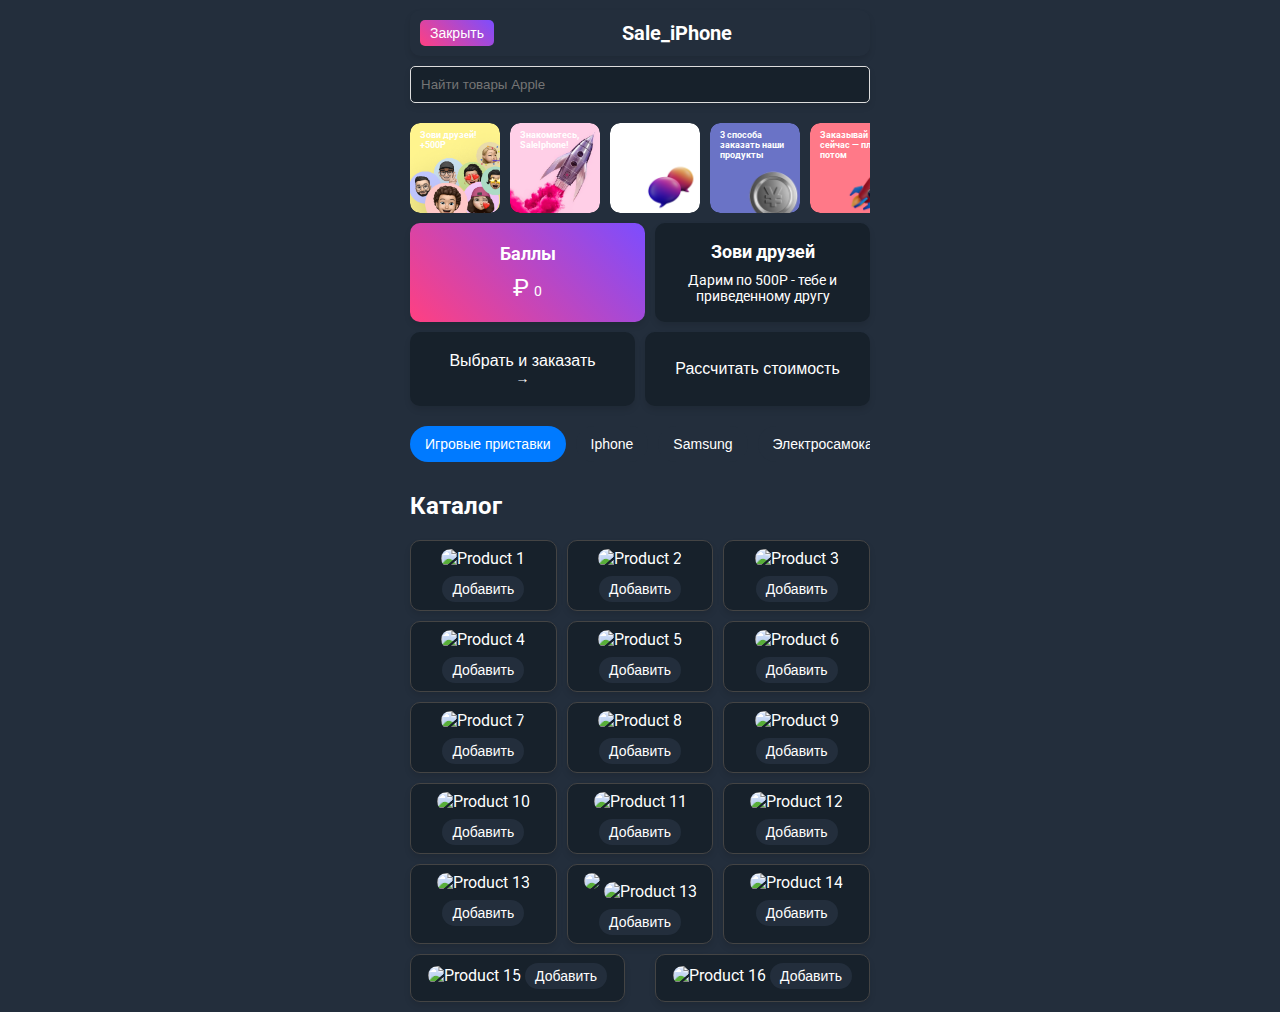
==== index.html @ dcdafd9f "Категория 2" ====
<!DOCTYPE html>
<html lang="ru">
<head>
    <meta charset="UTF-8">
    <meta name="viewport" content="width=device-width, initial-scale=1.0">
    <title>Sale_iPhone</title>
    <link rel="stylesheet" href="style.css">
    <link rel="preconnect" href="https://fonts.googleapis.com">
    <link rel="preconnect" href="https://fonts.gstatic.com" crossorigin>
    <link href="https://fonts.googleapis.com/css2?family=Roboto:wght@400;500;700&display=swap" rel="stylesheet">
    <link href="https://fonts.googleapis.com/css2?family=Pacifico&display=swap" rel="stylesheet">
</head>
<body>
    <div class="app-container">
        <header>
            <button class="close-btn">Закрыть</button>
            <span class="app-name">Sale_iPhone</span>
            <div id="user-info" class="user-info"></div>
        </header>
        <div class="search-bar">
            <input type="text" placeholder="Найти товары Apple">
        </div>
        <div class="navigation">
            <button id="home-btn" class="nav-btn hidden">Главная</button>
            <button id="stats-btn" class="nav-btn" style="display: none;">Статистика</button>
        </div>

        <!-- Слайдер с изображениями -->
        <div class="slider-container">
            <div class="story-item">
                <img src="media/1.png" alt="Зови друзей! +500Р" class="story-item-image">
                <div class="story-item-title">Зови друзей! +500Р</div>
            </div>
            <!-- Добавьте остальные элементы слайдера -->
                <div class="story-item">
                    <img src="media/2.png" alt="Знакомьтесь, Poizon!" class="story-item-image">
                    <div class="story-item-title">Знакомьтесь, SaleIphone!</div>
                </div>
                <div class="story-item">
                    <img src="media/3.png" alt="Что умеет Unicom?" class="story-item-image">
                    <div class="story-item-title">Что умеет наш бот?</div>
                </div>
                <div class="story-item">
                    <img src="media/4.png" alt="3 способа заказать кроссовки" class="story-item-image">
                    <div class="story-item-title">3 способа заказать наши продукты</div>
                </div>
                <div class="story-item">
                    <img src="media/5.png" alt="Заказывай сейчас — плати потом" class="story-item-image">
                    <div class="story-item-title">Заказывай сейчас — плати потом</div>
                </div>
                <div class="story-item">
                    <img src="media/6.png" alt="Как выбрать размер Iphone?" class="story-item-image">
                    <div class="story-item-title">Как выбрать размер Iphone?</div>
                </div>
                <div class="story-item">
                    <img src="media/7.png" alt="500 Iphone в наличии" class="story-item-image">
                    <div class="story-item-title">500 Iphone в наличии</div>
                </div>
                <div class="story-item">
                    <img src="media/8.png" alt="Построй свой бизнес на товарах Apple" class="story-item-image">
                    <div class="story-item-title">Построй свой бизнес на товарах Apple</div>
                </div>

        
        </div>

        <!-- Блок с баллами, кнопками и вкладками -->
        <div class="top-section">
            <div class="points-section">
                <div class="points-title">Баллы</div>
                <div class="points-value">0</div>
            </div>
            <div class="invite-section">
                <div class="invite-title">Зови друзей</div>
                <div class="invite-text">Дарим по 500Р - тебе и приведенному другу</div>
            </div>
        </div>
        <div class="bottom-section">
            <button class="action-btn select-order-btn">Выбрать и заказать <span class="arrow">→</span></button>
            <button class="action-btn calculate-cost-btn">Рассчитать стоимость</button>
        </div>
        
        <!-- Блок с вкладками -->
        <div class="tabs-container">
            <div class="tabs">
                <button class="tab-button active" data-tab="tab1">Игровые приставки</button>
                <button class="tab-button" data-tab="tab2">Iphone</button>
                <button class="tab-button" data-tab="tab3">Samsung</button>
                <button class="tab-button" data-tab="tab4">Электросамокаты</button>
                <button class="tab-button" data-tab="tab5">Колонки</button>
                <button class="tab-button" data-tab="tab6">Виниловые пластинки</button>
                <button class="tab-button" data-tab="tab7">Диски на пc 5</button>
            </div>
        </div>

        <h2>Каталог</h2>
        <div id="main-content" class="products-list">
            <!-- Товары для первой вкладки -->
            <div class="item" data-category="tab1">
                <img src="https://opis-cdn.tinkoffjournal.ru/mercury/best-iphones-short-1.nuuqgo7p7bnz..png" alt="Product 1" class="img" id="img1">
                <button class="btn" id="btn1">Добавить</button>
            </div>
            <div class="item" data-category="tab1">
                <img src="https://opis-cdn.tinkoffjournal.ru/mercury/best-iphones-2.g82vmp0ybhyv..jpg" alt="Product 2" class="img" id="img2">
                <button class="btn" id="btn2">Добавить</button>
            </div>
            <div class="item" data-category="tab1">
                <img src="https://www.apple.com/v/ipad/home/ck/images/overview/welcome/welcome_hero_startframe__t2k4bw3ehv2a_xlarge.jpg" alt="Product 3" class="img" id="img3">
                <button class="btn" id="btn3">Добавить</button>
            </div>
            <div class="item" data-category="tab1">
                <img src="https://opis-cdn.tinkoffjournal.ru/mercury/best-iphones-short-1.nuuqgo7p7bnz..png" alt="Product 4" class="img" id="img4">
                <button class="btn" id="btn4">Добавить</button>
            </div>

            <!-- Товары для второй вкладки -->
            <div class="item" data-category="tab2">
                <img src="https://store-apple.msk.ru/image/cache/catalog/tovary/macbook/air-m2-2022/apple-macbook-air-m2-midnight-2022-800x800.jpg" alt="Product 5" class="img" id="img5">
                <button class="btn" id="btn5">Добавить</button>
            </div>
            <div class="item" data-category="tab2">
                <img src="https://www.apple.com/v/ipad/home/ck/images/overview/welcome/welcome_hero_startframe__t2k4bw3ehv2a_xlarge.jpg" alt="Product 6" class="img" id="img6">
                <button class="btn" id="btn6">Добавить</button>
            </div>
            <div class="item" data-category="tab2">
                <img src="https://opis-cdn.tinkoffjournal.ru/mercury/best-iphones-2.g82vmp0ybhyv..jpg" alt="Product 7" class="img" id="img7">
                <button class="btn" id="btn7">Добавить</button>
            </div>
            <div class="item" data-category="tab2">
                <img src="https://opis-cdn.tinkoffjournal.ru/mercury/best-iphones-short-1.nuuqgo7p7bnz..png" alt="Product 8" class="img" id="img8">
                <button class="btn" id="btn8">Добавить</button>
            </div>

            <!-- Товары для третьей вкладки -->
            <div class="item" data-category="tab3">
                <img src="https://opis-cdn.tinkoffjournal.ru/mercury/best-iphones-2.g82vmp0ybhyv..jpg" alt="Product 9" class="img" id="img9">
                <button class="btn" id="btn9">Добавить</button>
            </div>
            <div class="item" data-category="tab3">
                <img src="https://opis-cdn.tinkoffjournal.ru/mercury/best-iphones-short-1.nuuqgo7p7bnz..png" alt="Product 10" class="img" id="img10">
                <button class="btn" id="btn10">Добавить</button>
            </div>
            <div class="item" data-category="tab3">
                <img src="https://www.apple.com/v/ipad/home/ck/images/overview/welcome/welcome_hero_startframe__t2k4bw3ehv2a_xlarge.jpg" alt="Product 11" class="img" id="img11">
                <button class="btn" id="btn11">Добавить</button>
            </div>
            <div class="item" data-category="tab3">
                <img src="https://store-apple.msk.ru/image/cache/catalog/tovary/macbook/air-m2-2022/apple-macbook-air-m2-midnight-2022-800x800.jpg" alt="Product 12" class="img" id="img12">
                <button class="btn" id="btn12">Добавить</button>
            </div>

            <!-- Товары для четвертой вкладки -->
            <div class="item" data-category="tab4">
                <img src="https://opis-cdn.tinkoffjournal.ru/mercury/best-iphones-short-1.nuuqgo7p7bnz..png" alt="Product 13" class="img" id="img13">
                <button class="btn" id="btn13">Добавить</button>
            </div>
            <div class="item" data-category="tab4">
                <img src="https://store-apple.msk.ru/image/cache/catalog/tovary/macbook/air-m2-2022/apple-macbook-air-m2-midnight-2022-800x
            <!-- Товары для четвертой вкладки -->
            <div class="item" data-category="tab4">
                <img src="https://opis-cdn.tinkoffjournal.ru/mercury/best-iphones-short-1.nuuqgo7p7bnz..png" alt="Product 13" class="img" id="img13">
                <button class="btn" id="btn13">Добавить</button>
            </div>
            <div class="item" data-category="tab4">
                <img src="https://store-apple.msk.ru/image/cache/catalog/tovary/macbook/air-m2-2022/apple-macbook-air-m2-midnight-2022-800x800.jpg" alt="Product 14" class="img" id="img14">
                <button class="btn" id="btn14">Добавить</button>
            </div>
            <div class="item" data-category="tab4">
                <img src="https://www.apple.com/v/ipad/home/ck/images/overview/welcome/welcome_hero_startframe__t2k4bw3ehv2a_xlarge.jpg" alt="Product 15" class="img" id="img15">
                <button class="btn" id="btn15">Добавить</button>
            </div>
            <div class="item" data-category="tab4">
                <img src="https://opis-cdn.tinkoffjournal.ru/mercury/best-iphones-2.g82vmp0ybhyv..jpg" alt="Product 16" class="img" id="img16">
                <button class="btn" id="btn16">Добавить</button>
            </div>

            <!-- Добавьте аналогичные блоки для остальных вкладок (tab5, tab6, tab7) -->
        </div>
        <div id="usercard" class="usercard hidden"></div>
    </div>

    <script src="https://telegram.org/js/telegram-web-app.js"></script>
    <script src="app.js"></script>
</body>
</html>
---- style.css ----
:root {
    --background-color: #232e3c;
    --card-background-color: #17212b;
    --button-background-color: #232e3c;
    --text-color: #ffffff;
    --highlight-color: #007aff;
    --close-button-color: #ff3b30;
    --invite-text-color: #ffffff;
    --font-family: 'Roboto', sans-serif;
    --title-font-family: 'Roboto', sans-serif;
}

body {
    font-family: var(--font-family);
    margin: 0;
    padding: 0;
    background: var(--background-color);
    color: var(--text-color);
}

.app-container {
    width: 100%;
    max-width: 480px;
    margin: 0 auto;
    padding: 10px;
    box-sizing: border-box;
}

header {
    display: flex;
    justify-content: space-between;
    align-items: center;
    background: var(--background-color);
    padding: 10px;
    border-radius: 10px;
    box-shadow: 0 4px 6px rgba(0,0,0,0.1);
    margin-bottom: 10px;
}

.close-btn {
    background: linear-gradient(45deg, #ff4081, #7c4dff);
    color: white;
    border: none;
    padding: 5px 10px;
    border-radius: 5px;
    cursor: pointer;
    font-weight: 500;
    font-size: 14px;
}

.app-name {
    font-size: 20px;
    font-weight: 700;
    color: var(--text-color);
}

.user-info {
    display: flex;
    align-items: center;
    gap: 10px;
}

.user-info img {
    width: 30px;
    height: 30px;
    border-radius: 50%;
}

.search-bar {
    display: flex;
    justify-content: center;
    margin-bottom: 10px;
}

.search-bar input {
    width: 100%;
    padding: 10px;
    border-radius: 5px;
    border: 1px solid #ddd;
    box-shadow: 0 4px 6px rgba(0,0,0,0.1);
    background: var(--card-background-color);
    color: var(--text-color);
}

.navigation {
    display: flex;
    justify-content: center;
    margin-bottom: 10px;
    gap: 10px;
}

.nav-btn {
    background: var(--highlight-color);
    color: white;
    border: none;
    padding: 5px 10px;
    border-radius: 20px;
    cursor: pointer;
    font-weight: 500;
    font-size: 14px;
    transition: transform 0.2s;
}

.nav-btn:hover {
    transform: scale(1.05);
}

.tabs-container {
    overflow-x: auto;
    white-space: nowrap;
    padding-bottom: 10px;
    margin-bottom: 15px;
    -ms-overflow-style: none;  /* для IE и Edge */
    scrollbar-width: none;  /* для Firefox */
}

.tabs-container::-webkit-scrollbar {
    display: none; /* для Chrome, Safari и Opera */
}

.tabs {
    display: inline-flex;
}

.tab-button {
    background-color: var(--button-background-color);
    color: var(--text-color);
    border: none;
    padding: 10px 15px;
    border-radius: 20px;
    cursor: pointer;
    font-weight: 500;
    font-size: 14px;
    margin-right: 10px;
    transition: transform 0.2s;
    white-space: nowrap;
}

.tab-button:hover {
    transform: scale(1.05);
}

.tab-button.active {
    background-color: var(--highlight-color);
}

.slider-container {
    display: flex;
    justify-content: flex-start;
    overflow-x: auto;
    gap: 10px;
    padding-bottom: 10px;
    scrollbar-width: none;
    -ms-overflow-style: none;
}

.slider-container::-webkit-scrollbar {
    display: none;
}

.story-item {
    flex: 0 0 auto;
    width: 90px;
    height: 90px;
    border-radius: 10px;
    background: var(--card-background-color);
    position: relative;
    overflow: hidden;
    text-align: center;
    cursor: pointer;
    display: flex;
    flex-direction: column;
    align-items: center;
    justify-content: center;
}

.story-item img {
    width: 100%;
    height: auto;
    border-radius: 10px;
}

.story-item-title {
    position: absolute;
    top: 5px;
    left: 5px;
    right: 5px;
    font-size: 9px;
    font-family: var(--title-font-family);
    color: var(--invite-text-color);
    background: transparent;
    padding: 2px 5px;
    font-weight: 700;
    text-align: left;
}

.top-section, .bottom-section {
    display: flex;
    justify-content: space-between;
    gap: 10px;
    margin-bottom: 10px;
}

.points-section, .invite-section, .bottom-section .action-btn {
    flex: 1;
    display: flex;
    flex-direction: column;
    align-items: center;
    justify-content: center;
    background: var(--card-background-color);
    border: none;
    border-radius: 10px;
    padding: 20px;
    box-shadow: 0 4px 6px rgba(0,0,0,0.1);
    color: var(--text-color);
}

.points-section {
    background: linear-gradient(45deg, #ff4081, #7c4dff);
}

.points-title, .invite-title, .action-btn {
    font-size: 18px;
    font-weight: bold;
    margin-bottom: 10px;
}

.points-value, .invite-text, .action-btn span {
    font-size: 14px;
}

.action-btn {
    background: #007aff;
    color: white;
    border: none;
    padding: 15px;
    border-radius: 10px;
    cursor: pointer;
    font-weight: 500;
    font-size: 16px;
    transition: transform 0.2s;
    text-align: center;
}

.select-order-btn {
    background: #007aff;
}

.calculate-cost-btn {
    background: #333;
}

.action-btn:hover {
    transform: scale(1.05);
}

.arrow {
    font-size: 20px;
    transition: transform 0.2s;
}

.points-value::before {
    content: '₽';
    font-size: 24px;
    margin-right: 5px;
}

.invite-section {
    background: var(--card-background-color);
    display: flex;
    flex-direction: column;
    align-items: center;
    padding: 10px;
}

.invite-title {
    color: var(--invite-text-color);
    font-size: 18px;
}

.invite-text {
    color: var(--invite-text-color);
    font-size: 14px;
    text-align: center;
}

.catalog {
    padding: 20px;
}

.products-list {
    display: flex;
    flex-wrap: wrap;
    gap: 10px;
    justify-content: space-between;
}

.item {
    background: var(--card-background-color);
    border: 1px solid #444;
    border-radius: 10px;
    flex: 1 1 calc(45% - 10px); /* Уменьшена ширина карточек */
    max-width: calc(45% - 10px); /* Ограничение ширины карточек */
    padding: 8px; /* Уменьшены отступы внутри карточек */
    text-align: center;
    box-shadow: 0 4px 6px rgba(0,0,0,0.1);
    transition: transform 0.2s;
    color: var(--text-color);
}

.item img {
    width: 100%;
    height: auto;
    border-radius: 10px;
    margin-bottom: 8px; /* Уменьшен отступ снизу */
    object-fit: cover;
}

.item button {
    background: var(--button-background-color);
    color: var(--text-color);
    border: none;
    padding: 5px 10px;
    border-radius: 20px;
    cursor: pointer;
    font-weight: 500;
    font-size: 14px;
    transition: transform 0.2s;
}

.item button:hover {
    transform: scale(1.05);
}

/* Дополнительные стили для адаптивности */
@media (max-width: 600px) {
    .item {
        flex: 1 1 calc(50% - 10px); /* Две колонки на экранах до 600px */
    }

    .btn {
        font-size: 12px;
    }
}

@media (min-width: 601px) and (max-width: 900px) {
    .item {
        flex: 1 1 calc(33.33% - 10px); /* Три колонки на экранах от 601px до 900px */
    }

    .btn {
        font-size: 13px;
    }
}

@media (min-width: 901px) {
    .item {
        flex: 1 1 calc(25% - 10px); /* Четыре колонки на экранах от 901px и выше */
    }

    .btn {
        font-size: 14px;
    }
}

.hidden {
    display: none;
}

.order-page {
    display: flex;
    flex-direction: column;
    align-items: center;
    background: var(--card-background-color);
    padding: 10px;
    border-radius: 10px;
    box-shadow: 0 4px 6px rgba(0,0,0,0.1);
    text-align: center;
}

.order-title {
    font-size: 18px;
    font-weight: 700;
    margin-bottom: 10px;
    color: var(--close-button-color);
    background: #444;
    padding: 5px 10px;
    border-radius: 10px;
    box-shadow: 0 4px 6px rgba(0,0,0,0.1);
}

.order-details {
    display: flex;
    flex-direction: column;
    align-items: center;
}

.order-img {
    width: 180px;
    height: auto;
    margin-bottom: 10px;
    border-radius: 10px;
}

.buy-btn {
    background: #34c759;
    color: white;
    border: none;
    padding: 5px 10px;
    border-radius: 20px;
    cursor: pointer;
    font-weight: 500;
    font-size: 14px;
    transition: transform 0.2s;
}

.buy-btn:hover {
    transform: scale(1.05);
}
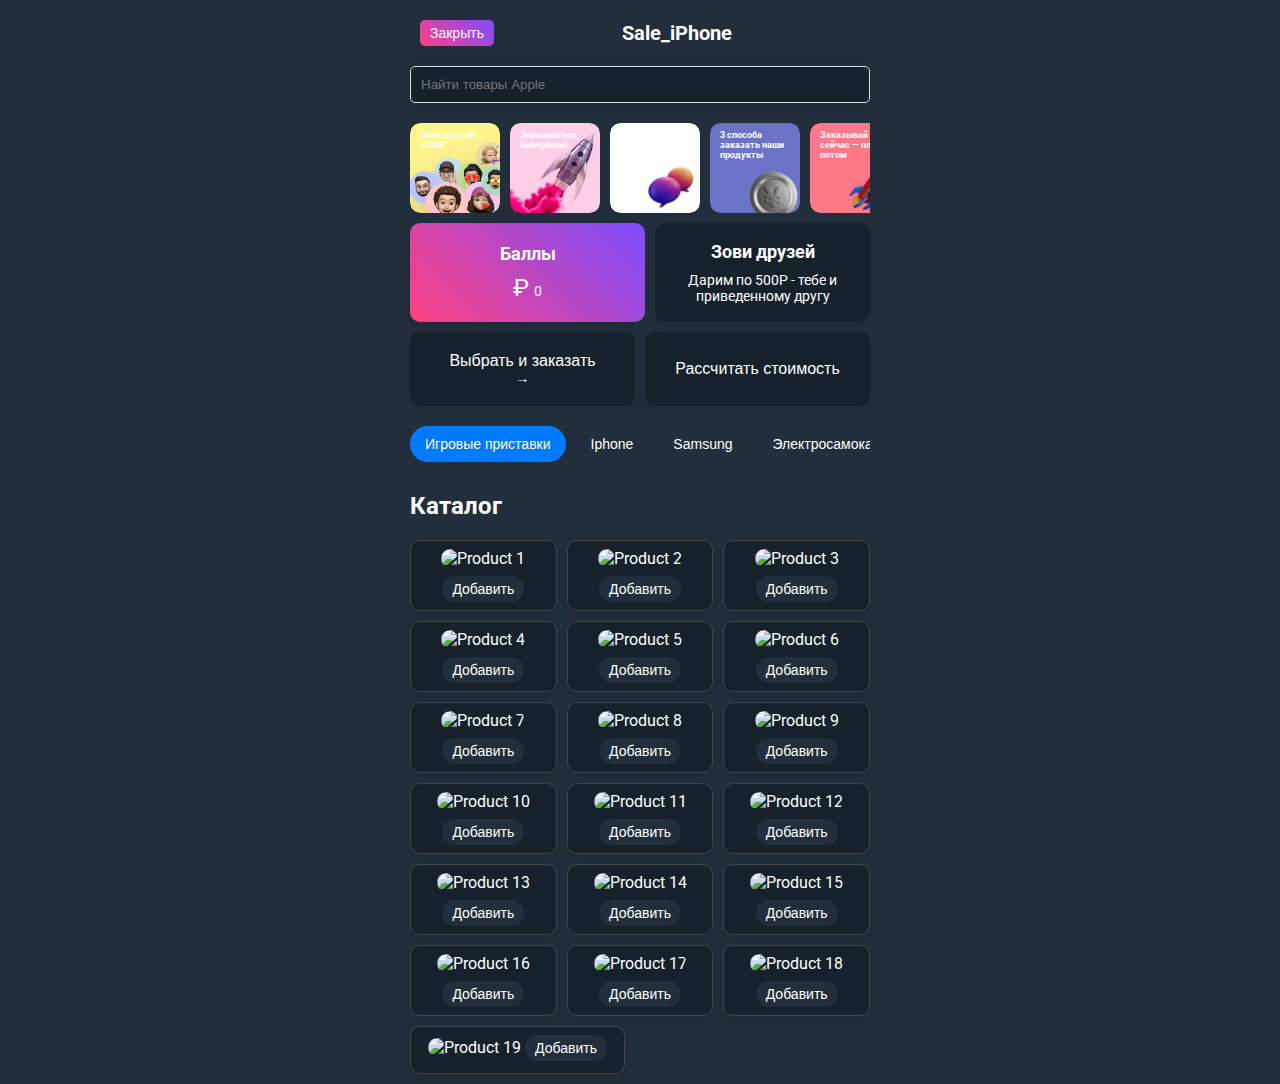
==== commit 4cc9abab: "Категория 3" ====
--- a/index.html
+++ b/index.html
@@ -31,37 +31,34 @@
                 <img src="media/1.png" alt="Зови друзей! +500Р" class="story-item-image">
                 <div class="story-item-title">Зови друзей! +500Р</div>
             </div>
-            <!-- Добавьте остальные элементы слайдера -->
-                <div class="story-item">
-                    <img src="media/2.png" alt="Знакомьтесь, Poizon!" class="story-item-image">
-                    <div class="story-item-title">Знакомьтесь, SaleIphone!</div>
-                </div>
-                <div class="story-item">
-                    <img src="media/3.png" alt="Что умеет Unicom?" class="story-item-image">
-                    <div class="story-item-title">Что умеет наш бот?</div>
-                </div>
-                <div class="story-item">
-                    <img src="media/4.png" alt="3 способа заказать кроссовки" class="story-item-image">
-                    <div class="story-item-title">3 способа заказать наши продукты</div>
-                </div>
-                <div class="story-item">
-                    <img src="media/5.png" alt="Заказывай сейчас — плати потом" class="story-item-image">
-                    <div class="story-item-title">Заказывай сейчас — плати потом</div>
-                </div>
-                <div class="story-item">
-                    <img src="media/6.png" alt="Как выбрать размер Iphone?" class="story-item-image">
-                    <div class="story-item-title">Как выбрать размер Iphone?</div>
-                </div>
-                <div class="story-item">
-                    <img src="media/7.png" alt="500 Iphone в наличии" class="story-item-image">
-                    <div class="story-item-title">500 Iphone в наличии</div>
-                </div>
-                <div class="story-item">
-                    <img src="media/8.png" alt="Построй свой бизнес на товарах Apple" class="story-item-image">
-                    <div class="story-item-title">Построй свой бизнес на товарах Apple</div>
-                </div>
-
-        
+            <div class="story-item">
+                <img src="media/2.png" alt="Знакомьтесь, Poizon!" class="story-item-image">
+                <div class="story-item-title">Знакомьтесь, SaleIphone!</div>
+            </div>
+            <div class="story-item">
+                <img src="media/3.png" alt="Что умеет Unicom?" class="story-item-image">
+                <div class="story-item-title">Что умеет наш бот?</div>
+            </div>
+            <div class="story-item">
+                <img src="media/4.png" alt="3 способа заказать кроссовки" class="story-item-image">
+                <div class="story-item-title">3 способа заказать наши продукты</div>
+            </div>
+            <div class="story-item">
+                <img src="media/5.png" alt="Заказывай сейчас — плати потом" class="story-item-image">
+                <div class="story-item-title">Заказывай сейчас — плати потом</div>
+            </div>
+            <div class="story-item">
+                <img src="media/6.png" alt="Как выбрать размер Iphone?" class="story-item-image">
+                <div class="story-item-title">Как выбрать размер Iphone?</div>
+            </div>
+            <div class="story-item">
+                <img src="media/7.png" alt="500 Iphone в наличии" class="story-item-image">
+                <div class="story-item-title">500 Iphone в наличии</div>
+            </div>
+            <div class="story-item">
+                <img src="media/8.png" alt="Построй свой бизнес на товарах Apple" class="story-item-image">
+                <div class="story-item-title">Построй свой бизнес на товарах Apple</div>
+            </div>
         </div>
 
         <!-- Блок с баллами, кнопками и вкладками -->
@@ -90,6 +87,7 @@
                 <button class="tab-button" data-tab="tab5">Колонки</button>
                 <button class="tab-button" data-tab="tab6">Виниловые пластинки</button>
                 <button class="tab-button" data-tab="tab7">Диски на пc 5</button>
+                <button id="more-categories-btn" class="tab-button">Еще категории</button> <!-- Новая кнопка -->
             </div>
         </div>
 
@@ -155,13 +153,6 @@
                 <button class="btn" id="btn13">Добавить</button>
             </div>
             <div class="item" data-category="tab4">
-                <img src="https://store-apple.msk.ru/image/cache/catalog/tovary/macbook/air-m2-2022/apple-macbook-air-m2-midnight-2022-800x
-            <!-- Товары для четвертой вкладки -->
-            <div class="item" data-category="tab4">
-                <img src="https://opis-cdn.tinkoffjournal.ru/mercury/best-iphones-short-1.nuuqgo7p7bnz..png" alt="Product 13" class="img" id="img13">
-                <button class="btn" id="btn13">Добавить</button>
-            </div>
-            <div class="item" data-category="tab4">
                 <img src="https://store-apple.msk.ru/image/cache/catalog/tovary/macbook/air-m2-2022/apple-macbook-air-m2-midnight-2022-800x800.jpg" alt="Product 14" class="img" id="img14">
                 <button class="btn" id="btn14">Добавить</button>
             </div>
@@ -174,8 +165,32 @@
                 <button class="btn" id="btn16">Добавить</button>
             </div>
 
-            <!-- Добавьте аналогичные блоки для остальных вкладок (tab5, tab6, tab7) -->
-        </div>
+            <!-- Дополнительные товары для вкладок (tab8, tab9, tab10) -->
+            <div class="item" data-category="tab8">
+                <img src="https://www.apple.com/v/iphone-14-pro/a/images/overview/design/finishes/deep_purple_finish__e12pgf8ljhq6_large_2x.jpg" alt="Product 17" class="img" id="img17">
+                <button class="btn" id="btn17">Добавить</button>
+            </div>
+            <div class="item" data-category="tab9">
+                <img src="https://store.storeimages.cdn-apple.com/4982/as-images.apple.com/is/iphone14pro-sierra-blue-hero?wid=940&hei=1112&fmt=png-alpha&.v=1645148573586" alt="Product 18" class="img" id="img18">
+                <button class="btn" id="btn18">Добавить</button>
+            </div>
+            <div class="item" data-category="tab10">
+                <img src="https://store.storeimages.cdn-apple.com/4982/as-images.apple.com/is/iphone13mini-midnight-select-2021?wid=940&hei=1112&fmt=png-alpha&.v=1645552346275" alt="Product 19" class="img" id="img19">
+                <button class="btn" id="btn19">Добавить</button>
+            </div>
+        </div>
+
+        <!-- Модальное окно для дополнительных категорий -->
+        <div id="more-categories-modal" class="modal hidden">
+            <div class="modal-content">
+                <span id="close-modal-btn" class="close-modal-btn">&times;</span>
+                <h2>Дополнительные категории</h2>
+                <button class="modal-tab-button" data-tab="tab8">iPhone 14 Pro</button>
+                <button class="modal-tab-button" data-tab="tab9">iPhone 13 Pro</button>
+                <button class="modal-tab-button" data-tab="tab10">iPhone 13 Mini</button>
+            </div>
+        </div>
+
         <div id="usercard" class="usercard hidden"></div>
     </div>
 
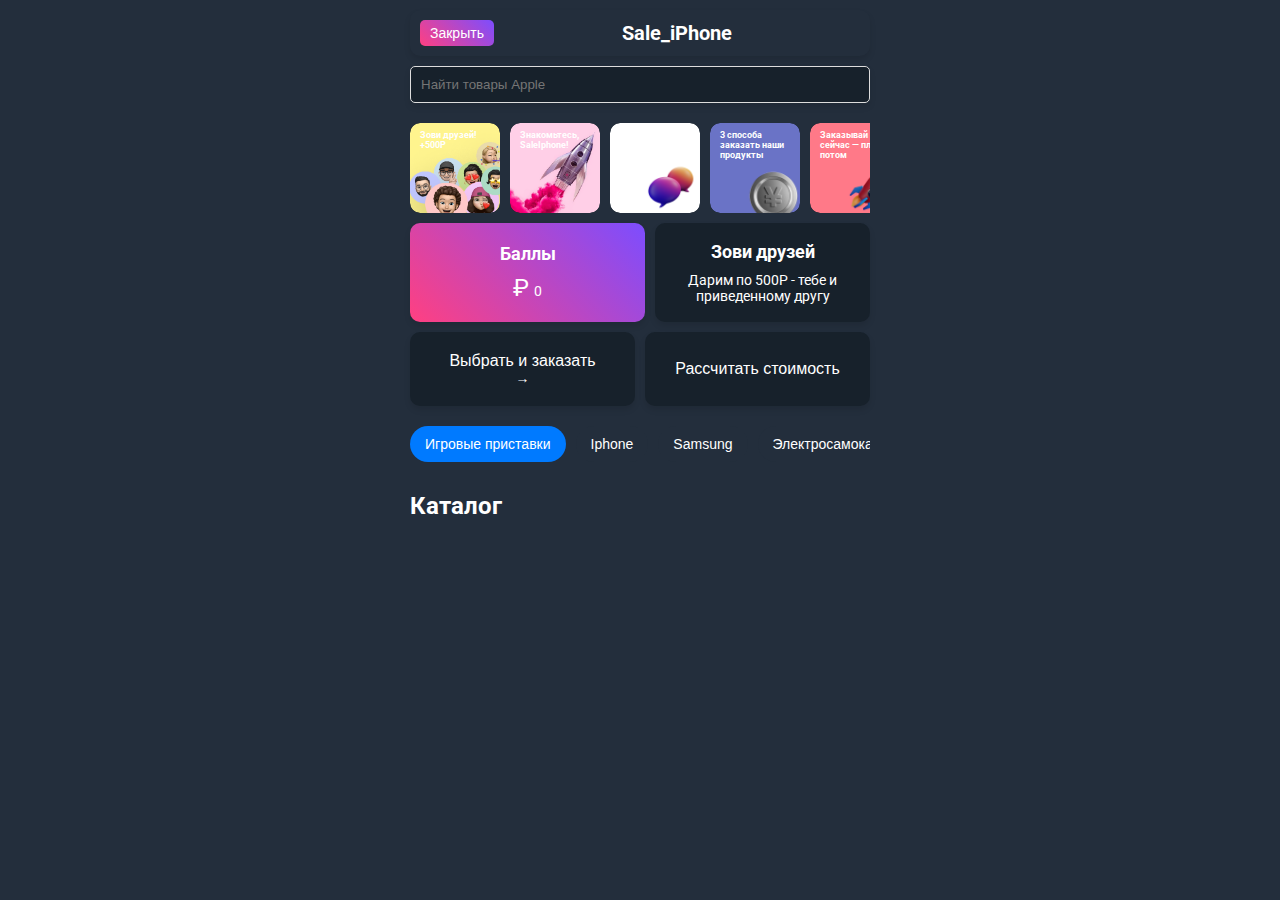
==== commit 277fd535: "Экспорт данных с сервера 1" ====
--- a/index.html
+++ b/index.html
@@ -84,100 +84,13 @@
                 <button class="tab-button" data-tab="tab2">Iphone</button>
                 <button class="tab-button" data-tab="tab3">Samsung</button>
                 <button class="tab-button" data-tab="tab4">Электросамокаты</button>
-                <button class="tab-button" data-tab="tab5">Колонки</button>
-                <button class="tab-button" data-tab="tab6">Виниловые пластинки</button>
-                <button class="tab-button" data-tab="tab7">Диски на пc 5</button>
-                <button id="more-categories-btn" class="tab-button">Еще категории</button> <!-- Новая кнопка -->
+                <button class="tab-button" id="more-categories-btn">Еще категории</button>
             </div>
         </div>
 
         <h2>Каталог</h2>
-        <div id="main-content" class="products-list">
-            <!-- Товары для первой вкладки -->
-            <div class="item" data-category="tab1">
-                <img src="https://opis-cdn.tinkoffjournal.ru/mercury/best-iphones-short-1.nuuqgo7p7bnz..png" alt="Product 1" class="img" id="img1">
-                <button class="btn" id="btn1">Добавить</button>
-            </div>
-            <div class="item" data-category="tab1">
-                <img src="https://opis-cdn.tinkoffjournal.ru/mercury/best-iphones-2.g82vmp0ybhyv..jpg" alt="Product 2" class="img" id="img2">
-                <button class="btn" id="btn2">Добавить</button>
-            </div>
-            <div class="item" data-category="tab1">
-                <img src="https://www.apple.com/v/ipad/home/ck/images/overview/welcome/welcome_hero_startframe__t2k4bw3ehv2a_xlarge.jpg" alt="Product 3" class="img" id="img3">
-                <button class="btn" id="btn3">Добавить</button>
-            </div>
-            <div class="item" data-category="tab1">
-                <img src="https://opis-cdn.tinkoffjournal.ru/mercury/best-iphones-short-1.nuuqgo7p7bnz..png" alt="Product 4" class="img" id="img4">
-                <button class="btn" id="btn4">Добавить</button>
-            </div>
-
-            <!-- Товары для второй вкладки -->
-            <div class="item" data-category="tab2">
-                <img src="https://store-apple.msk.ru/image/cache/catalog/tovary/macbook/air-m2-2022/apple-macbook-air-m2-midnight-2022-800x800.jpg" alt="Product 5" class="img" id="img5">
-                <button class="btn" id="btn5">Добавить</button>
-            </div>
-            <div class="item" data-category="tab2">
-                <img src="https://www.apple.com/v/ipad/home/ck/images/overview/welcome/welcome_hero_startframe__t2k4bw3ehv2a_xlarge.jpg" alt="Product 6" class="img" id="img6">
-                <button class="btn" id="btn6">Добавить</button>
-            </div>
-            <div class="item" data-category="tab2">
-                <img src="https://opis-cdn.tinkoffjournal.ru/mercury/best-iphones-2.g82vmp0ybhyv..jpg" alt="Product 7" class="img" id="img7">
-                <button class="btn" id="btn7">Добавить</button>
-            </div>
-            <div class="item" data-category="tab2">
-                <img src="https://opis-cdn.tinkoffjournal.ru/mercury/best-iphones-short-1.nuuqgo7p7bnz..png" alt="Product 8" class="img" id="img8">
-                <button class="btn" id="btn8">Добавить</button>
-            </div>
-
-            <!-- Товары для третьей вкладки -->
-            <div class="item" data-category="tab3">
-                <img src="https://opis-cdn.tinkoffjournal.ru/mercury/best-iphones-2.g82vmp0ybhyv..jpg" alt="Product 9" class="img" id="img9">
-                <button class="btn" id="btn9">Добавить</button>
-            </div>
-            <div class="item" data-category="tab3">
-                <img src="https://opis-cdn.tinkoffjournal.ru/mercury/best-iphones-short-1.nuuqgo7p7bnz..png" alt="Product 10" class="img" id="img10">
-                <button class="btn" id="btn10">Добавить</button>
-            </div>
-            <div class="item" data-category="tab3">
-                <img src="https://www.apple.com/v/ipad/home/ck/images/overview/welcome/welcome_hero_startframe__t2k4bw3ehv2a_xlarge.jpg" alt="Product 11" class="img" id="img11">
-                <button class="btn" id="btn11">Добавить</button>
-            </div>
-            <div class="item" data-category="tab3">
-                <img src="https://store-apple.msk.ru/image/cache/catalog/tovary/macbook/air-m2-2022/apple-macbook-air-m2-midnight-2022-800x800.jpg" alt="Product 12" class="img" id="img12">
-                <button class="btn" id="btn12">Добавить</button>
-            </div>
-
-            <!-- Товары для четвертой вкладки -->
-            <div class="item" data-category="tab4">
-                <img src="https://opis-cdn.tinkoffjournal.ru/mercury/best-iphones-short-1.nuuqgo7p7bnz..png" alt="Product 13" class="img" id="img13">
-                <button class="btn" id="btn13">Добавить</button>
-            </div>
-            <div class="item" data-category="tab4">
-                <img src="https://store-apple.msk.ru/image/cache/catalog/tovary/macbook/air-m2-2022/apple-macbook-air-m2-midnight-2022-800x800.jpg" alt="Product 14" class="img" id="img14">
-                <button class="btn" id="btn14">Добавить</button>
-            </div>
-            <div class="item" data-category="tab4">
-                <img src="https://www.apple.com/v/ipad/home/ck/images/overview/welcome/welcome_hero_startframe__t2k4bw3ehv2a_xlarge.jpg" alt="Product 15" class="img" id="img15">
-                <button class="btn" id="btn15">Добавить</button>
-            </div>
-            <div class="item" data-category="tab4">
-                <img src="https://opis-cdn.tinkoffjournal.ru/mercury/best-iphones-2.g82vmp0ybhyv..jpg" alt="Product 16" class="img" id="img16">
-                <button class="btn" id="btn16">Добавить</button>
-            </div>
-
-            <!-- Дополнительные товары для вкладок (tab8, tab9, tab10) -->
-            <div class="item" data-category="tab8">
-                <img src="https://www.apple.com/v/iphone-14-pro/a/images/overview/design/finishes/deep_purple_finish__e12pgf8ljhq6_large_2x.jpg" alt="Product 17" class="img" id="img17">
-                <button class="btn" id="btn17">Добавить</button>
-            </div>
-            <div class="item" data-category="tab9">
-                <img src="https://store.storeimages.cdn-apple.com/4982/as-images.apple.com/is/iphone14pro-sierra-blue-hero?wid=940&hei=1112&fmt=png-alpha&.v=1645148573586" alt="Product 18" class="img" id="img18">
-                <button class="btn" id="btn18">Добавить</button>
-            </div>
-            <div class="item" data-category="tab10">
-                <img src="https://store.storeimages.cdn-apple.com/4982/as-images.apple.com/is/iphone13mini-midnight-select-2021?wid=940&hei=1112&fmt=png-alpha&.v=1645552346275" alt="Product 19" class="img" id="img19">
-                <button class="btn" id="btn19">Добавить</button>
-            </div>
+        <div id="product-list" class="products-list">
+            <!-- Карточки товаров будут добавляться сюда динамически -->
         </div>
 
         <!-- Модальное окно для дополнительных категорий -->
@@ -185,9 +98,9 @@
             <div class="modal-content">
                 <span id="close-modal-btn" class="close-modal-btn">&times;</span>
                 <h2>Дополнительные категории</h2>
-                <button class="modal-tab-button" data-tab="tab8">iPhone 14 Pro</button>
-                <button class="modal-tab-button" data-tab="tab9">iPhone 13 Pro</button>
-                <button class="modal-tab-button" data-tab="tab10">iPhone 13 Mini</button>
+                <button class="modal-tab-button" data-tab="tab5">Колонки</button>
+                <button class="modal-tab-button" data-tab="tab6">Виниловые пластинки</button>
+                <button class="modal-tab-button" data-tab="tab7">Диски на пc 5</button>
             </div>
         </div>
 
--- a/style.css
+++ b/style.css
@@ -332,6 +332,61 @@
     transform: scale(1.05);
 }
 
+/* Стили для модального окна */
+.modal {
+    display: none;
+    position: fixed;
+    z-index: 1000;
+    left: 0;
+    top: 0;
+    width: 100%;
+    height: 100%;
+    overflow: auto;
+    background-color: rgba(0, 0, 0, 0.7);
+}
+
+.modal-content {
+    background-color: var(--card-background-color);
+    margin: 15% auto;
+    padding: 20px;
+    border: 1px solid #888;
+    width: 80%;
+    max-width: 300px;
+    border-radius: 10px;
+    text-align: center;
+    color: var(--text-color);
+}
+
+.close-modal-btn {
+    color: var(--close-button-color);
+    float: right;
+    font-size: 28px;
+    font-weight: bold;
+    cursor: pointer;
+}
+
+.close-modal-btn:hover,
+.close-modal-btn:focus {
+    color: var(--highlight-color);
+}
+
+.modal-tab-button {
+    background: var(--button-background-color);
+    color: var(--text-color);
+    border: none;
+    padding: 10px;
+    border-radius: 10px;
+    cursor: pointer;
+    font-size: 16px;
+    margin-top: 10px;
+    display: block;
+    width: 100%;
+}
+
+.modal-tab-button:hover {
+    background: var(--highlight-color);
+}
+
 /* Дополнительные стили для адаптивности */
 @media (max-width: 600px) {
     .item {
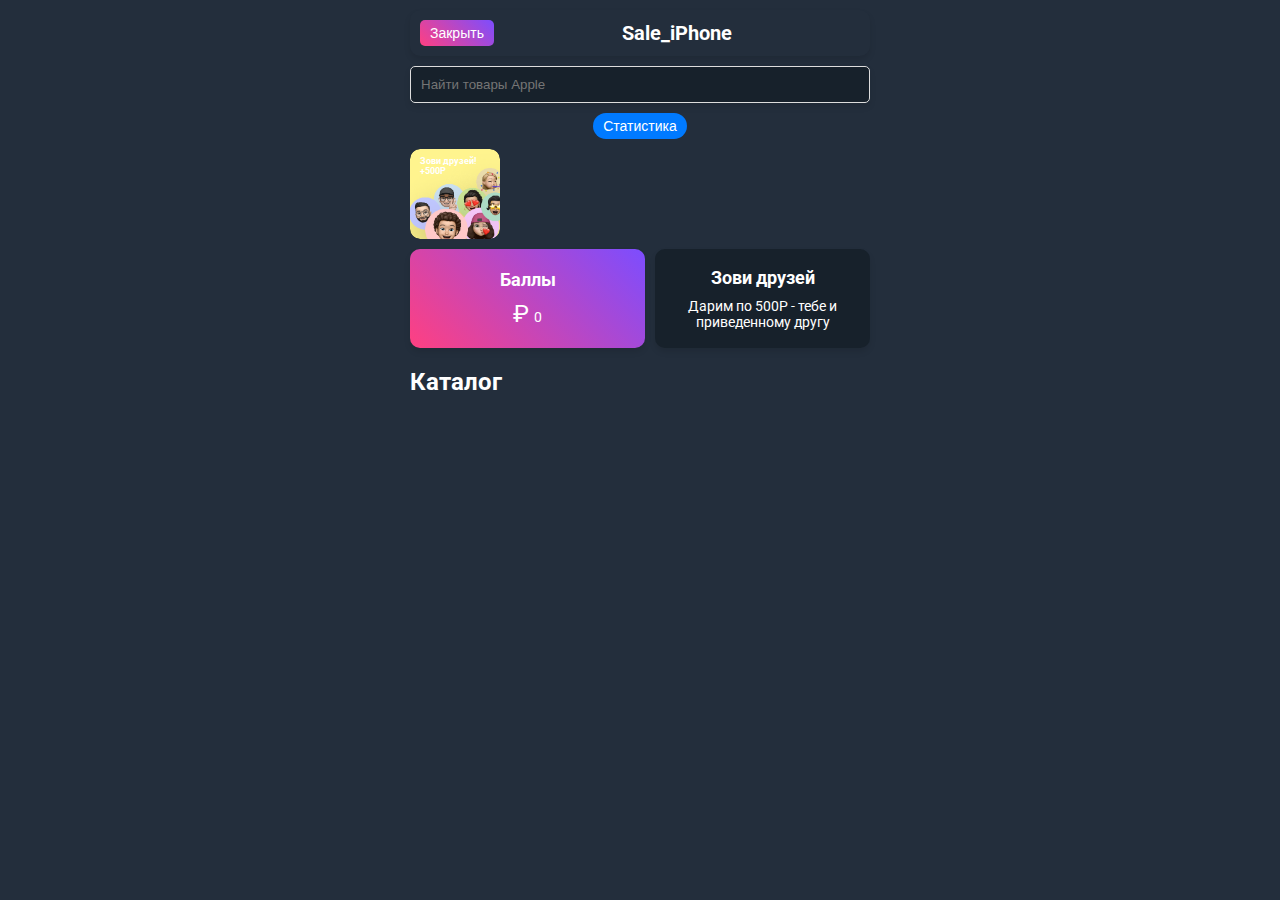
==== commit 3bd50245: "Возрождение" ====
--- a/index.html
+++ b/index.html
@@ -17,51 +17,28 @@
             <span class="app-name">Sale_iPhone</span>
             <div id="user-info" class="user-info"></div>
         </header>
+
+        <!-- Поле поиска товаров -->
         <div class="search-bar">
             <input type="text" placeholder="Найти товары Apple">
         </div>
+
+        <!-- Навигация -->
         <div class="navigation">
             <button id="home-btn" class="nav-btn hidden">Главная</button>
-            <button id="stats-btn" class="nav-btn" style="display: none;">Статистика</button>
+            <button id="stats-btn" class="nav-btn">Статистика</button>
         </div>
 
-        <!-- Слайдер с изображениями -->
+        <!-- Слайдер с акциями -->
         <div class="slider-container">
             <div class="story-item">
-                <img src="media/1.png" alt="Зови друзей! +500Р" class="story-item-image">
+                <img src="media/1.png" alt="Зови друзей! +500Р">
                 <div class="story-item-title">Зови друзей! +500Р</div>
             </div>
-            <div class="story-item">
-                <img src="media/2.png" alt="Знакомьтесь, Poizon!" class="story-item-image">
-                <div class="story-item-title">Знакомьтесь, SaleIphone!</div>
-            </div>
-            <div class="story-item">
-                <img src="media/3.png" alt="Что умеет Unicom?" class="story-item-image">
-                <div class="story-item-title">Что умеет наш бот?</div>
-            </div>
-            <div class="story-item">
-                <img src="media/4.png" alt="3 способа заказать кроссовки" class="story-item-image">
-                <div class="story-item-title">3 способа заказать наши продукты</div>
-            </div>
-            <div class="story-item">
-                <img src="media/5.png" alt="Заказывай сейчас — плати потом" class="story-item-image">
-                <div class="story-item-title">Заказывай сейчас — плати потом</div>
-            </div>
-            <div class="story-item">
-                <img src="media/6.png" alt="Как выбрать размер Iphone?" class="story-item-image">
-                <div class="story-item-title">Как выбрать размер Iphone?</div>
-            </div>
-            <div class="story-item">
-                <img src="media/7.png" alt="500 Iphone в наличии" class="story-item-image">
-                <div class="story-item-title">500 Iphone в наличии</div>
-            </div>
-            <div class="story-item">
-                <img src="media/8.png" alt="Построй свой бизнес на товарах Apple" class="story-item-image">
-                <div class="story-item-title">Построй свой бизнес на товарах Apple</div>
-            </div>
+            <!-- Другие слайды аналогично -->
         </div>
 
-        <!-- Блок с баллами, кнопками и вкладками -->
+        <!-- Основной контент -->
         <div class="top-section">
             <div class="points-section">
                 <div class="points-title">Баллы</div>
@@ -72,35 +49,18 @@
                 <div class="invite-text">Дарим по 500Р - тебе и приведенному другу</div>
             </div>
         </div>
-        <div class="bottom-section">
-            <button class="action-btn select-order-btn">Выбрать и заказать <span class="arrow">→</span></button>
-            <button class="action-btn calculate-cost-btn">Рассчитать стоимость</button>
-        </div>
-        
-        <!-- Блок с вкладками -->
-        <div class="tabs-container">
-            <div class="tabs">
-                <button class="tab-button active" data-tab="tab1">Игровые приставки</button>
-                <button class="tab-button" data-tab="tab2">Iphone</button>
-                <button class="tab-button" data-tab="tab3">Samsung</button>
-                <button class="tab-button" data-tab="tab4">Электросамокаты</button>
-                <button class="tab-button" id="more-categories-btn">Еще категории</button>
-            </div>
-        </div>
 
+        <!-- Каталог товаров -->
         <h2>Каталог</h2>
-        <div id="product-list" class="products-list">
-            <!-- Карточки товаров будут добавляться сюда динамически -->
-        </div>
+        <div id="product-list" class="products-list"></div>
 
-        <!-- Модальное окно для дополнительных категорий -->
+        <!-- Дополнительные категории -->
         <div id="more-categories-modal" class="modal hidden">
             <div class="modal-content">
                 <span id="close-modal-btn" class="close-modal-btn">&times;</span>
                 <h2>Дополнительные категории</h2>
                 <button class="modal-tab-button" data-tab="tab5">Колонки</button>
                 <button class="modal-tab-button" data-tab="tab6">Виниловые пластинки</button>
-                <button class="modal-tab-button" data-tab="tab7">Диски на пc 5</button>
             </div>
         </div>
 
--- a/style.css
+++ b/style.css
@@ -7,7 +7,6 @@
     --close-button-color: #ff3b30;
     --invite-text-color: #ffffff;
     --font-family: 'Roboto', sans-serif;
-    --title-font-family: 'Roboto', sans-serif;
 }
 
 body {
@@ -471,4 +470,31 @@
 
 .buy-btn:hover {
     transform: scale(1.05);
-}
+}        
+
+.autocomplete-list {
+    list-style: none;
+    padding: 0;
+    margin-top: 0;
+    background: rgba(23, 33, 43, 0.9);  /* Полупрозрачный фон */
+    border: 1px solid #ddd;
+    border-top: none;
+    position: absolute;
+    width: 80%;  /* Уменьшена ширина списка */
+    max-height: 200px;  /* Ограничение высоты списка */
+    overflow-y: auto;  /* Добавляем прокрутку, если список длинный */
+    z-index: 10;
+    left: 10%;
+    border-radius: 5px;  /* Округленные углы */
+}
+
+.autocomplete-list li {
+    padding: 10px;
+    cursor: pointer;
+}
+
+.autocomplete-list li:hover {
+    background-color: rgba(0, 122, 255, 0.8);  /* Полупрозрачный цвет при наведении */
+    color: var(--text-color);
+}
+
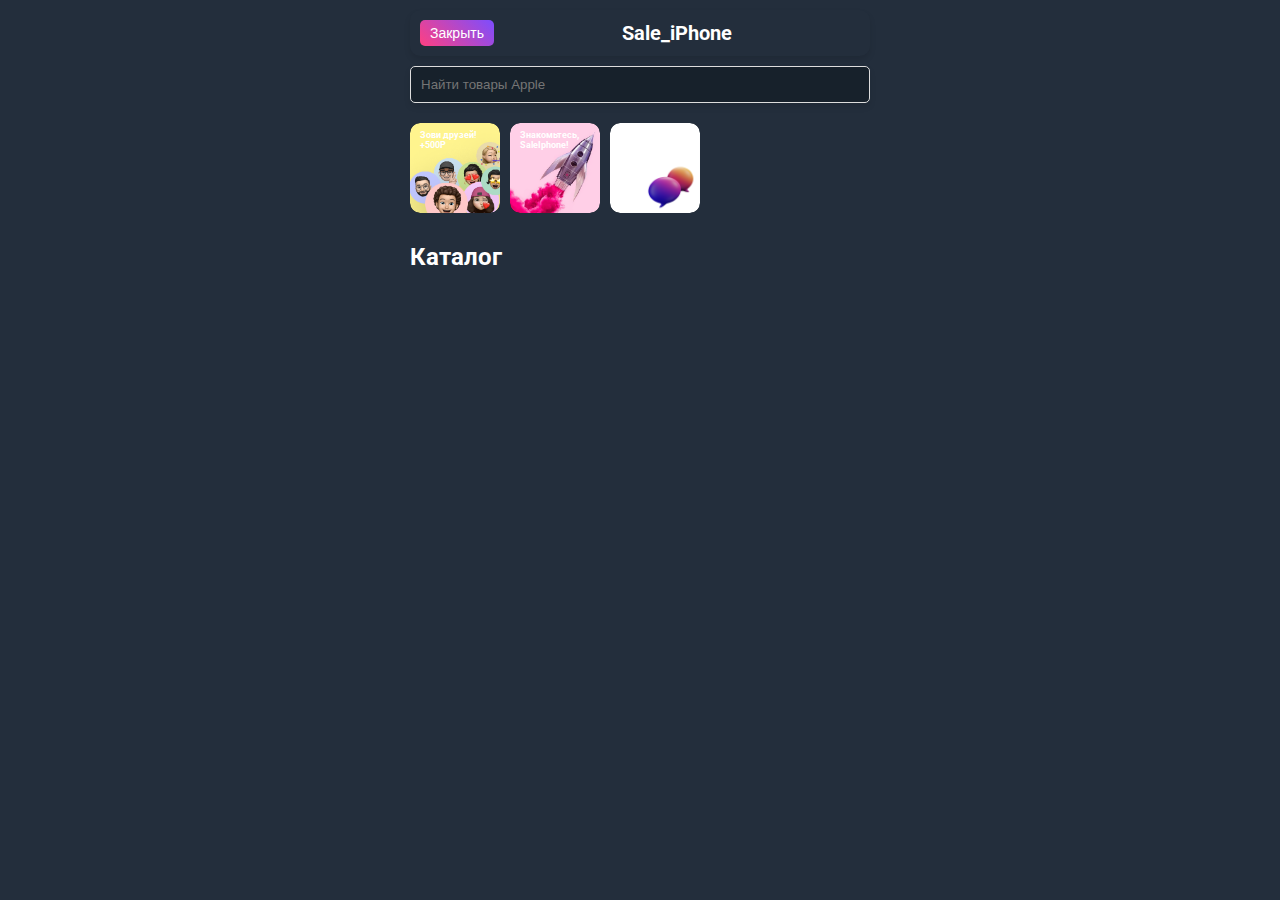
==== commit 7359c403: "Возрождение" ====
--- a/index.html
+++ b/index.html
@@ -17,44 +17,32 @@
             <span class="app-name">Sale_iPhone</span>
             <div id="user-info" class="user-info"></div>
         </header>
-
-        <!-- Поле поиска товаров -->
         <div class="search-bar">
             <input type="text" placeholder="Найти товары Apple">
         </div>
-
-        <!-- Навигация -->
         <div class="navigation">
             <button id="home-btn" class="nav-btn hidden">Главная</button>
-            <button id="stats-btn" class="nav-btn">Статистика</button>
+            <button id="stats-btn" class="nav-btn" style="display: none;">Статистика</button>
         </div>
 
-        <!-- Слайдер с акциями -->
         <div class="slider-container">
             <div class="story-item">
-                <img src="media/1.png" alt="Зови друзей! +500Р">
+                <img src="media/1.png" alt="Зови друзей! +500Р" class="story-item-image">
                 <div class="story-item-title">Зови друзей! +500Р</div>
             </div>
-            <!-- Другие слайды аналогично -->
-        </div>
-
-        <!-- Основной контент -->
-        <div class="top-section">
-            <div class="points-section">
-                <div class="points-title">Баллы</div>
-                <div class="points-value">0</div>
+            <div class="story-item">
+                <img src="media/2.png" alt="Знакомьтесь, SaleIphone!" class="story-item-image">
+                <div class="story-item-title">Знакомьтесь, SaleIphone!</div>
             </div>
-            <div class="invite-section">
-                <div class="invite-title">Зови друзей</div>
-                <div class="invite-text">Дарим по 500Р - тебе и приведенному другу</div>
+            <div class="story-item">
+                <img src="media/3.png" alt="Что умеет наш бот?" class="story-item-image">
+                <div class="story-item-title">Что умеет наш бот?</div>
             </div>
         </div>
 
-        <!-- Каталог товаров -->
         <h2>Каталог</h2>
         <div id="product-list" class="products-list"></div>
 
-        <!-- Дополнительные категории -->
         <div id="more-categories-modal" class="modal hidden">
             <div class="modal-content">
                 <span id="close-modal-btn" class="close-modal-btn">&times;</span>
@@ -63,8 +51,6 @@
                 <button class="modal-tab-button" data-tab="tab6">Виниловые пластинки</button>
             </div>
         </div>
-
-        <div id="usercard" class="usercard hidden"></div>
     </div>
 
     <script src="https://telegram.org/js/telegram-web-app.js"></script>
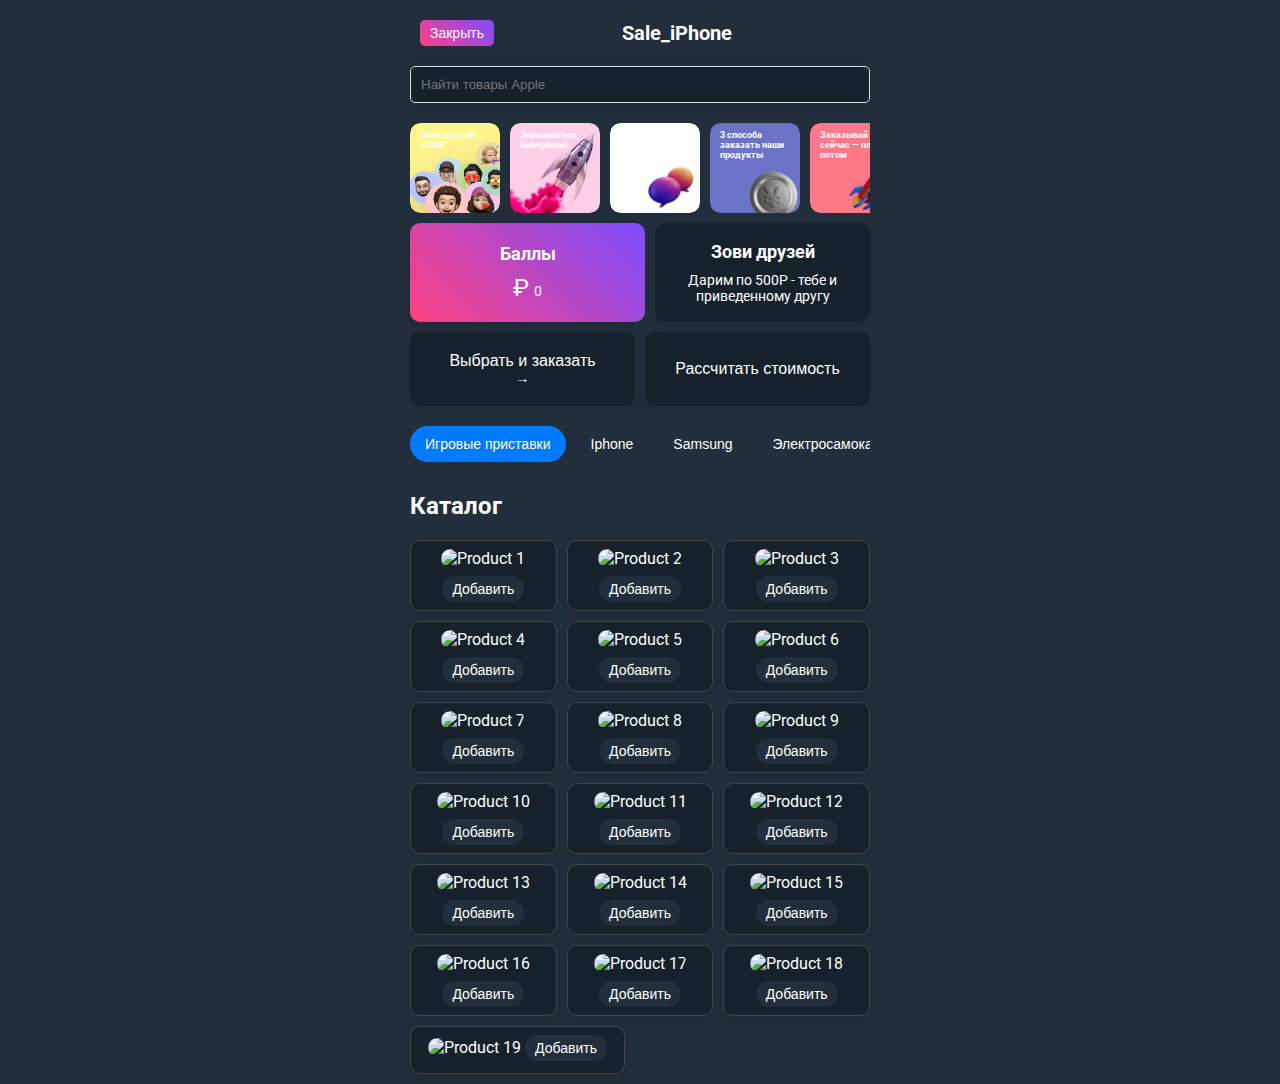
==== commit c9df7492: "Ноябрь 1" ====
--- a/index.html
+++ b/index.html
@@ -25,32 +25,173 @@
             <button id="stats-btn" class="nav-btn" style="display: none;">Статистика</button>
         </div>
 
+        <!-- Слайдер с изображениями -->
         <div class="slider-container">
             <div class="story-item">
                 <img src="media/1.png" alt="Зови друзей! +500Р" class="story-item-image">
                 <div class="story-item-title">Зови друзей! +500Р</div>
             </div>
             <div class="story-item">
-                <img src="media/2.png" alt="Знакомьтесь, SaleIphone!" class="story-item-image">
+                <img src="media/2.png" alt="Знакомьтесь, Poizon!" class="story-item-image">
                 <div class="story-item-title">Знакомьтесь, SaleIphone!</div>
             </div>
             <div class="story-item">
-                <img src="media/3.png" alt="Что умеет наш бот?" class="story-item-image">
+                <img src="media/3.png" alt="Что умеет Unicom?" class="story-item-image">
                 <div class="story-item-title">Что умеет наш бот?</div>
             </div>
+            <div class="story-item">
+                <img src="media/4.png" alt="3 способа заказать кроссовки" class="story-item-image">
+                <div class="story-item-title">3 способа заказать наши продукты</div>
+            </div>
+            <div class="story-item">
+                <img src="media/5.png" alt="Заказывай сейчас — плати потом" class="story-item-image">
+                <div class="story-item-title">Заказывай сейчас — плати потом</div>
+            </div>
+            <div class="story-item">
+                <img src="media/6.png" alt="Как выбрать размер Iphone?" class="story-item-image">
+                <div class="story-item-title">Как выбрать размер Iphone?</div>
+            </div>
+            <div class="story-item">
+                <img src="media/7.png" alt="500 Iphone в наличии" class="story-item-image">
+                <div class="story-item-title">500 Iphone в наличии</div>
+            </div>
+            <div class="story-item">
+                <img src="media/8.png" alt="Построй свой бизнес на товарах Apple" class="story-item-image">
+                <div class="story-item-title">Построй свой бизнес на товарах Apple</div>
+            </div>
+        </div>
+
+        <!-- Блок с баллами, кнопками и вкладками -->
+        <div class="top-section">
+            <div class="points-section">
+                <div class="points-title">Баллы</div>
+                <div class="points-value">0</div>
+            </div>
+            <div class="invite-section">
+                <div class="invite-title">Зови друзей</div>
+                <div class="invite-text">Дарим по 500Р - тебе и приведенному другу</div>
+            </div>
+        </div>
+        <div class="bottom-section">
+            <button class="action-btn select-order-btn">Выбрать и заказать <span class="arrow">→</span></button>
+            <button class="action-btn calculate-cost-btn">Рассчитать стоимость</button>
+        </div>
+        
+        <!-- Блок с вкладками -->
+        <div class="tabs-container">
+            <div class="tabs">
+                <button class="tab-button active" data-tab="tab1">Игровые приставки</button>
+                <button class="tab-button" data-tab="tab2">Iphone</button>
+                <button class="tab-button" data-tab="tab3">Samsung</button>
+                <button class="tab-button" data-tab="tab4">Электросамокаты</button>
+                <button class="tab-button" data-tab="tab5">Колонки</button>
+                <button class="tab-button" data-tab="tab6">Виниловые пластинки</button>
+                <button class="tab-button" data-tab="tab7">Диски на пc 5</button>
+                <button id="more-categories-btn" class="tab-button">Еще категории</button> <!-- Новая кнопка -->
+            </div>
         </div>
 
         <h2>Каталог</h2>
-        <div id="product-list" class="products-list"></div>
-
+        <div id="main-content" class="products-list">
+            <!-- Товары для первой вкладки -->
+            <div class="item" data-category="tab1">
+                <img src="https://opis-cdn.tinkoffjournal.ru/mercury/best-iphones-short-1.nuuqgo7p7bnz..png" alt="Product 1" class="img" id="img1">
+                <button class="btn" id="btn1">Добавить</button>
+            </div>
+            <div class="item" data-category="tab1">
+                <img src="https://opis-cdn.tinkoffjournal.ru/mercury/best-iphones-2.g82vmp0ybhyv..jpg" alt="Product 2" class="img" id="img2">
+                <button class="btn" id="btn2">Добавить</button>
+            </div>
+            <div class="item" data-category="tab1">
+                <img src="https://www.apple.com/v/ipad/home/ck/images/overview/welcome/welcome_hero_startframe__t2k4bw3ehv2a_xlarge.jpg" alt="Product 3" class="img" id="img3">
+                <button class="btn" id="btn3">Добавить</button>
+            </div>
+            <div class="item" data-category="tab1">
+                <img src="https://opis-cdn.tinkoffjournal.ru/mercury/best-iphones-short-1.nuuqgo7p7bnz..png" alt="Product 4" class="img" id="img4">
+                <button class="btn" id="btn4">Добавить</button>
+            </div>
+
+            <!-- Товары для второй вкладки -->
+            <div class="item" data-category="tab2">
+                <img src="https://store-apple.msk.ru/image/cache/catalog/tovary/macbook/air-m2-2022/apple-macbook-air-m2-midnight-2022-800x800.jpg" alt="Product 5" class="img" id="img5">
+                <button class="btn" id="btn5">Добавить</button>
+            </div>
+            <div class="item" data-category="tab2">
+                <img src="https://www.apple.com/v/ipad/home/ck/images/overview/welcome/welcome_hero_startframe__t2k4bw3ehv2a_xlarge.jpg" alt="Product 6" class="img" id="img6">
+                <button class="btn" id="btn6">Добавить</button>
+            </div>
+            <div class="item" data-category="tab2">
+                <img src="https://opis-cdn.tinkoffjournal.ru/mercury/best-iphones-2.g82vmp0ybhyv..jpg" alt="Product 7" class="img" id="img7">
+                <button class="btn" id="btn7">Добавить</button>
+            </div>
+            <div class="item" data-category="tab2">
+                <img src="https://opis-cdn.tinkoffjournal.ru/mercury/best-iphones-short-1.nuuqgo7p7bnz..png" alt="Product 8" class="img" id="img8">
+                <button class="btn" id="btn8">Добавить</button>
+            </div>
+
+            <!-- Товары для третьей вкладки -->
+            <div class="item" data-category="tab3">
+                <img src="https://opis-cdn.tinkoffjournal.ru/mercury/best-iphones-2.g82vmp0ybhyv..jpg" alt="Product 9" class="img" id="img9">
+                <button class="btn" id="btn9">Добавить</button>
+            </div>
+            <div class="item" data-category="tab3">
+                <img src="https://opis-cdn.tinkoffjournal.ru/mercury/best-iphones-short-1.nuuqgo7p7bnz..png" alt="Product 10" class="img" id="img10">
+                <button class="btn" id="btn10">Добавить</button>
+            </div>
+            <div class="item" data-category="tab3">
+                <img src="https://www.apple.com/v/ipad/home/ck/images/overview/welcome/welcome_hero_startframe__t2k4bw3ehv2a_xlarge.jpg" alt="Product 11" class="img" id="img11">
+                <button class="btn" id="btn11">Добавить</button>
+            </div>
+            <div class="item" data-category="tab3">
+                <img src="https://store-apple.msk.ru/image/cache/catalog/tovary/macbook/air-m2-2022/apple-macbook-air-m2-midnight-2022-800x800.jpg" alt="Product 12" class="img" id="img12">
+                <button class="btn" id="btn12">Добавить</button>
+            </div>
+
+            <!-- Товары для четвертой вкладки -->
+            <div class="item" data-category="tab4">
+                <img src="https://opis-cdn.tinkoffjournal.ru/mercury/best-iphones-short-1.nuuqgo7p7bnz..png" alt="Product 13" class="img" id="img13">
+                <button class="btn" id="btn13">Добавить</button>
+            </div>
+            <div class="item" data-category="tab4">
+                <img src="https://store-apple.msk.ru/image/cache/catalog/tovary/macbook/air-m2-2022/apple-macbook-air-m2-midnight-2022-800x800.jpg" alt="Product 14" class="img" id="img14">
+                <button class="btn" id="btn14">Добавить</button>
+            </div>
+            <div class="item" data-category="tab4">
+                <img src="https://www.apple.com/v/ipad/home/ck/images/overview/welcome/welcome_hero_startframe__t2k4bw3ehv2a_xlarge.jpg" alt="Product 15" class="img" id="img15">
+                <button class="btn" id="btn15">Добавить</button>
+            </div>
+            <div class="item" data-category="tab4">
+                <img src="https://opis-cdn.tinkoffjournal.ru/mercury/best-iphones-2.g82vmp0ybhyv..jpg" alt="Product 16" class="img" id="img16">
+                <button class="btn" id="btn16">Добавить</button>
+            </div>
+
+            <!-- Дополнительные товары для вкладок (tab8, tab9, tab10) -->
+            <div class="item" data-category="tab8">
+                <img src="https://www.apple.com/v/iphone-14-pro/a/images/overview/design/finishes/deep_purple_finish__e12pgf8ljhq6_large_2x.jpg" alt="Product 17" class="img" id="img17">
+                <button class="btn" id="btn17">Добавить</button>
+            </div>
+            <div class="item" data-category="tab9">
+                <img src="https://store.storeimages.cdn-apple.com/4982/as-images.apple.com/is/iphone14pro-sierra-blue-hero?wid=940&hei=1112&fmt=png-alpha&.v=1645148573586" alt="Product 18" class="img" id="img18">
+                <button class="btn" id="btn18">Добавить</button>
+            </div>
+            <div class="item" data-category="tab10">
+                <img src="https://store.storeimages.cdn-apple.com/4982/as-images.apple.com/is/iphone13mini-midnight-select-2021?wid=940&hei=1112&fmt=png-alpha&.v=1645552346275" alt="Product 19" class="img" id="img19">
+                <button class="btn" id="btn19">Добавить</button>
+            </div>
+        </div>
+
+        <!-- Модальное окно для дополнительных категорий -->
         <div id="more-categories-modal" class="modal hidden">
             <div class="modal-content">
                 <span id="close-modal-btn" class="close-modal-btn">&times;</span>
                 <h2>Дополнительные категории</h2>
-                <button class="modal-tab-button" data-tab="tab5">Колонки</button>
-                <button class="modal-tab-button" data-tab="tab6">Виниловые пластинки</button>
-            </div>
-        </div>
+                <button class="modal-tab-button" data-tab="tab8">iPhone 14 Pro</button>
+                <button class="modal-tab-button" data-tab="tab9">iPhone 13 Pro</button>
+                <button class="modal-tab-button" data-tab="tab10">iPhone 13 Mini</button>
+            </div>
+        </div>
+
+        <div id="usercard" class="usercard hidden"></div>
     </div>
 
     <script src="https://telegram.org/js/telegram-web-app.js"></script>
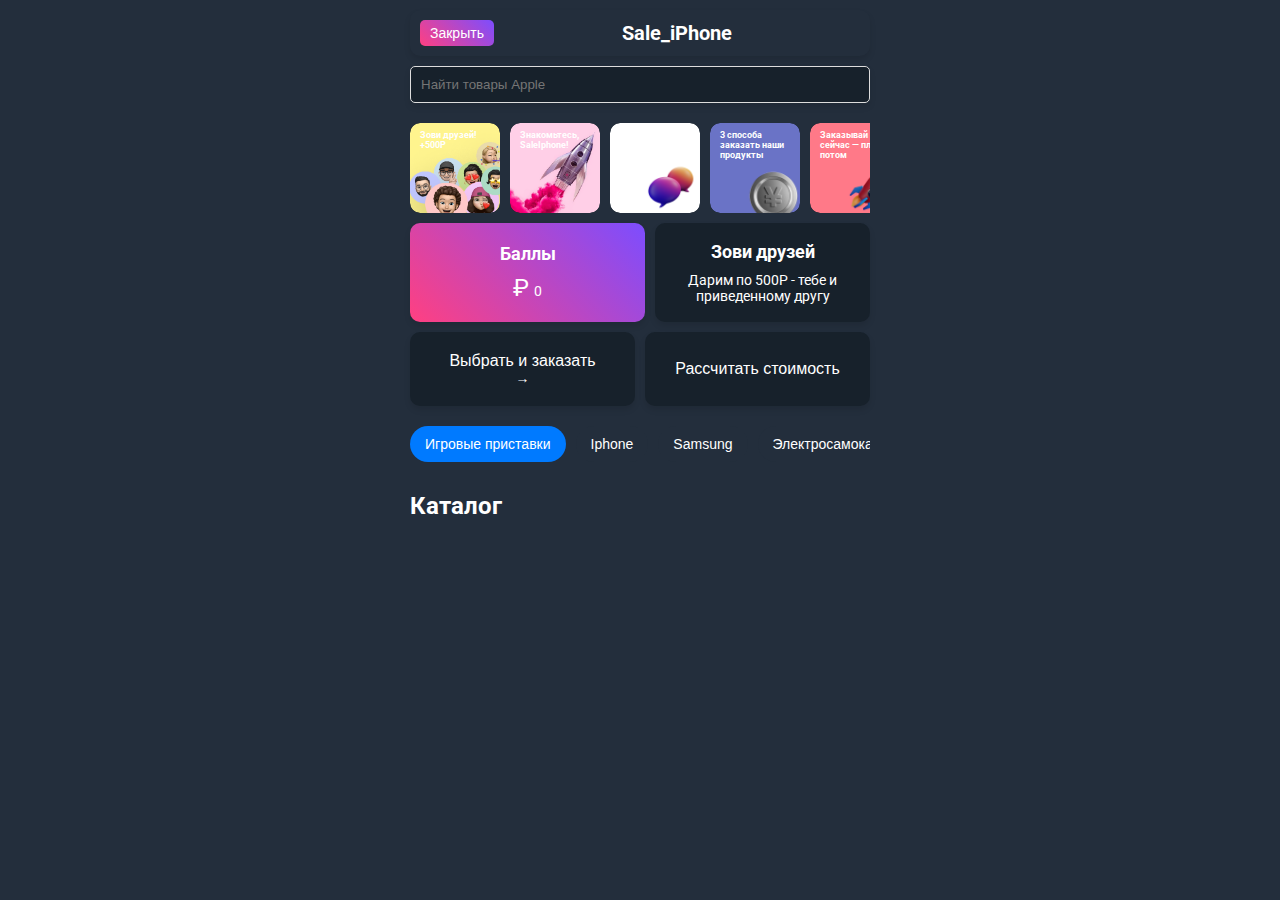
==== commit ae8ac82c: "Ноябрь 2" ====
--- a/index.html
+++ b/index.html
@@ -25,22 +25,21 @@
             <button id="stats-btn" class="nav-btn" style="display: none;">Статистика</button>
         </div>
 
-        <!-- Слайдер с изображениями -->
         <div class="slider-container">
             <div class="story-item">
                 <img src="media/1.png" alt="Зови друзей! +500Р" class="story-item-image">
                 <div class="story-item-title">Зови друзей! +500Р</div>
             </div>
             <div class="story-item">
-                <img src="media/2.png" alt="Знакомьтесь, Poizon!" class="story-item-image">
+                <img src="media/2.png" alt="Знакомьтесь, SaleIphone!" class="story-item-image">
                 <div class="story-item-title">Знакомьтесь, SaleIphone!</div>
             </div>
             <div class="story-item">
-                <img src="media/3.png" alt="Что умеет Unicom?" class="story-item-image">
+                <img src="media/3.png" alt="Что умеет наш бот?" class="story-item-image">
                 <div class="story-item-title">Что умеет наш бот?</div>
             </div>
             <div class="story-item">
-                <img src="media/4.png" alt="3 способа заказать кроссовки" class="story-item-image">
+                <img src="media/4.png" alt="3 способа заказать наши продукты" class="story-item-image">
                 <div class="story-item-title">3 способа заказать наши продукты</div>
             </div>
             <div class="story-item">
@@ -61,7 +60,6 @@
             </div>
         </div>
 
-        <!-- Блок с баллами, кнопками и вкладками -->
         <div class="top-section">
             <div class="points-section">
                 <div class="points-title">Баллы</div>
@@ -76,118 +74,29 @@
             <button class="action-btn select-order-btn">Выбрать и заказать <span class="arrow">→</span></button>
             <button class="action-btn calculate-cost-btn">Рассчитать стоимость</button>
         </div>
-        
-        <!-- Блок с вкладками -->
+
         <div class="tabs-container">
             <div class="tabs">
                 <button class="tab-button active" data-tab="tab1">Игровые приставки</button>
                 <button class="tab-button" data-tab="tab2">Iphone</button>
                 <button class="tab-button" data-tab="tab3">Samsung</button>
                 <button class="tab-button" data-tab="tab4">Электросамокаты</button>
-                <button class="tab-button" data-tab="tab5">Колонки</button>
-                <button class="tab-button" data-tab="tab6">Виниловые пластинки</button>
-                <button class="tab-button" data-tab="tab7">Диски на пc 5</button>
-                <button id="more-categories-btn" class="tab-button">Еще категории</button> <!-- Новая кнопка -->
+                <button class="tab-button" id="more-categories-btn">Еще категории</button>
             </div>
         </div>
 
         <h2>Каталог</h2>
-        <div id="main-content" class="products-list">
-            <!-- Товары для первой вкладки -->
-            <div class="item" data-category="tab1">
-                <img src="https://opis-cdn.tinkoffjournal.ru/mercury/best-iphones-short-1.nuuqgo7p7bnz..png" alt="Product 1" class="img" id="img1">
-                <button class="btn" id="btn1">Добавить</button>
-            </div>
-            <div class="item" data-category="tab1">
-                <img src="https://opis-cdn.tinkoffjournal.ru/mercury/best-iphones-2.g82vmp0ybhyv..jpg" alt="Product 2" class="img" id="img2">
-                <button class="btn" id="btn2">Добавить</button>
-            </div>
-            <div class="item" data-category="tab1">
-                <img src="https://www.apple.com/v/ipad/home/ck/images/overview/welcome/welcome_hero_startframe__t2k4bw3ehv2a_xlarge.jpg" alt="Product 3" class="img" id="img3">
-                <button class="btn" id="btn3">Добавить</button>
-            </div>
-            <div class="item" data-category="tab1">
-                <img src="https://opis-cdn.tinkoffjournal.ru/mercury/best-iphones-short-1.nuuqgo7p7bnz..png" alt="Product 4" class="img" id="img4">
-                <button class="btn" id="btn4">Добавить</button>
-            </div>
-
-            <!-- Товары для второй вкладки -->
-            <div class="item" data-category="tab2">
-                <img src="https://store-apple.msk.ru/image/cache/catalog/tovary/macbook/air-m2-2022/apple-macbook-air-m2-midnight-2022-800x800.jpg" alt="Product 5" class="img" id="img5">
-                <button class="btn" id="btn5">Добавить</button>
-            </div>
-            <div class="item" data-category="tab2">
-                <img src="https://www.apple.com/v/ipad/home/ck/images/overview/welcome/welcome_hero_startframe__t2k4bw3ehv2a_xlarge.jpg" alt="Product 6" class="img" id="img6">
-                <button class="btn" id="btn6">Добавить</button>
-            </div>
-            <div class="item" data-category="tab2">
-                <img src="https://opis-cdn.tinkoffjournal.ru/mercury/best-iphones-2.g82vmp0ybhyv..jpg" alt="Product 7" class="img" id="img7">
-                <button class="btn" id="btn7">Добавить</button>
-            </div>
-            <div class="item" data-category="tab2">
-                <img src="https://opis-cdn.tinkoffjournal.ru/mercury/best-iphones-short-1.nuuqgo7p7bnz..png" alt="Product 8" class="img" id="img8">
-                <button class="btn" id="btn8">Добавить</button>
-            </div>
-
-            <!-- Товары для третьей вкладки -->
-            <div class="item" data-category="tab3">
-                <img src="https://opis-cdn.tinkoffjournal.ru/mercury/best-iphones-2.g82vmp0ybhyv..jpg" alt="Product 9" class="img" id="img9">
-                <button class="btn" id="btn9">Добавить</button>
-            </div>
-            <div class="item" data-category="tab3">
-                <img src="https://opis-cdn.tinkoffjournal.ru/mercury/best-iphones-short-1.nuuqgo7p7bnz..png" alt="Product 10" class="img" id="img10">
-                <button class="btn" id="btn10">Добавить</button>
-            </div>
-            <div class="item" data-category="tab3">
-                <img src="https://www.apple.com/v/ipad/home/ck/images/overview/welcome/welcome_hero_startframe__t2k4bw3ehv2a_xlarge.jpg" alt="Product 11" class="img" id="img11">
-                <button class="btn" id="btn11">Добавить</button>
-            </div>
-            <div class="item" data-category="tab3">
-                <img src="https://store-apple.msk.ru/image/cache/catalog/tovary/macbook/air-m2-2022/apple-macbook-air-m2-midnight-2022-800x800.jpg" alt="Product 12" class="img" id="img12">
-                <button class="btn" id="btn12">Добавить</button>
-            </div>
-
-            <!-- Товары для четвертой вкладки -->
-            <div class="item" data-category="tab4">
-                <img src="https://opis-cdn.tinkoffjournal.ru/mercury/best-iphones-short-1.nuuqgo7p7bnz..png" alt="Product 13" class="img" id="img13">
-                <button class="btn" id="btn13">Добавить</button>
-            </div>
-            <div class="item" data-category="tab4">
-                <img src="https://store-apple.msk.ru/image/cache/catalog/tovary/macbook/air-m2-2022/apple-macbook-air-m2-midnight-2022-800x800.jpg" alt="Product 14" class="img" id="img14">
-                <button class="btn" id="btn14">Добавить</button>
-            </div>
-            <div class="item" data-category="tab4">
-                <img src="https://www.apple.com/v/ipad/home/ck/images/overview/welcome/welcome_hero_startframe__t2k4bw3ehv2a_xlarge.jpg" alt="Product 15" class="img" id="img15">
-                <button class="btn" id="btn15">Добавить</button>
-            </div>
-            <div class="item" data-category="tab4">
-                <img src="https://opis-cdn.tinkoffjournal.ru/mercury/best-iphones-2.g82vmp0ybhyv..jpg" alt="Product 16" class="img" id="img16">
-                <button class="btn" id="btn16">Добавить</button>
-            </div>
-
-            <!-- Дополнительные товары для вкладок (tab8, tab9, tab10) -->
-            <div class="item" data-category="tab8">
-                <img src="https://www.apple.com/v/iphone-14-pro/a/images/overview/design/finishes/deep_purple_finish__e12pgf8ljhq6_large_2x.jpg" alt="Product 17" class="img" id="img17">
-                <button class="btn" id="btn17">Добавить</button>
-            </div>
-            <div class="item" data-category="tab9">
-                <img src="https://store.storeimages.cdn-apple.com/4982/as-images.apple.com/is/iphone14pro-sierra-blue-hero?wid=940&hei=1112&fmt=png-alpha&.v=1645148573586" alt="Product 18" class="img" id="img18">
-                <button class="btn" id="btn18">Добавить</button>
-            </div>
-            <div class="item" data-category="tab10">
-                <img src="https://store.storeimages.cdn-apple.com/4982/as-images.apple.com/is/iphone13mini-midnight-select-2021?wid=940&hei=1112&fmt=png-alpha&.v=1645552346275" alt="Product 19" class="img" id="img19">
-                <button class="btn" id="btn19">Добавить</button>
-            </div>
+        <div id="product-list" class="products-list">
+            <!-- Карточки товаров будут добавляться сюда динамически -->
         </div>
 
-        <!-- Модальное окно для дополнительных категорий -->
         <div id="more-categories-modal" class="modal hidden">
             <div class="modal-content">
                 <span id="close-modal-btn" class="close-modal-btn">&times;</span>
                 <h2>Дополнительные категории</h2>
-                <button class="modal-tab-button" data-tab="tab8">iPhone 14 Pro</button>
-                <button class="modal-tab-button" data-tab="tab9">iPhone 13 Pro</button>
-                <button class="modal-tab-button" data-tab="tab10">iPhone 13 Mini</button>
+                <button class="modal-tab-button" data-tab="tab5">Колонки</button>
+                <button class="modal-tab-button" data-tab="tab6">Виниловые пластинки</button>
+                <button class="modal-tab-button" data-tab="tab7">Диски на пc 5</button>
             </div>
         </div>
 
